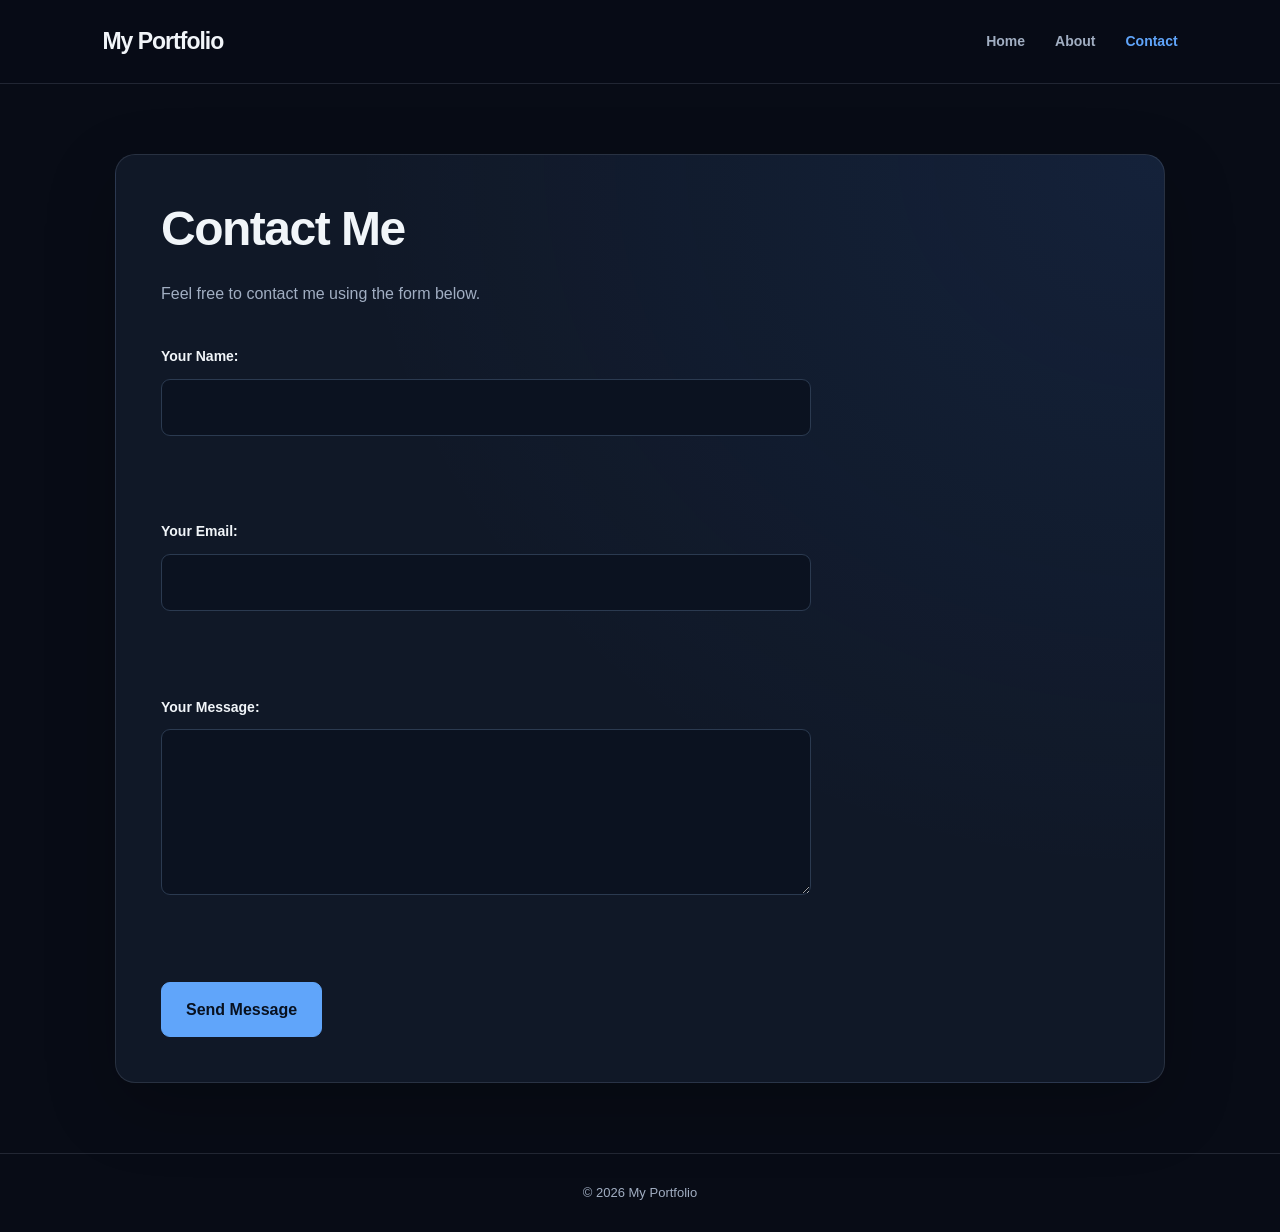
==== contact.html @ 6d08d6c0 "Add files via upload" ====
<!DOCTYPE html>
<html lang="en">
<head>
    <meta charset="UTF-8">
    <meta name="viewport" content="width=device-width, initial-scale=1.0">
    <meta name="description" content="Contact me through my personal portfolio website.">
    <link rel="stylesheet" href="style.css">
    <title>Contact | My Portfolio</title>
</head>
<body>
    <a href="#main">Skip to main content</a>

    <header>
        <h1>My Portfolio</h1>
        <nav aria-label="Main navigation">
            <a href="index.html">Home</a>
            <a href="about.html">About</a>
            <a href="contact.html" aria-current="page">Contact</a>
        </nav>
    </header>

    <main id="main">
        <h2>Contact Me</h2>
        <p>Feel free to contact me using the form below.</p>

        <form action="#" method="get">
            <label for="name">Your Name:</label>
            <input type="text" id="name" name="name" required>
            
            <br><br>

            <label for="email">Your Email:</label>
            <input type="email" id="email" name="email" required>
            
            <br><br>

            <label for="message">Your Message:</label>
            <textarea id="message" name="message" rows="5" required></textarea>
            
            <br><br>

            <button type="submit">Send Message</button>
        </form>
    </main>

    <footer>
        <p>&copy; 2026 My Portfolio</p>
    </footer>
</body>
</html>
---- style.css ----
/* ===== GLOBAL STYLES ===== */
* {
    margin: 0;
    padding: 0;
    box-sizing: border-box;
}

:root {
    --background: #080c16;
    --surface: #101827;
    --surface-light: #172235;
    --accent: #60a5fa;
    --text: #f1f5f9;
    --muted: #a1aec2;
    --border: rgba(148, 163, 184, 0.18);
}

html {
    scroll-behavior: smooth;
}

body {
    font-family: "Segoe UI", Arial, sans-serif;
    background: var(--background);
    color: var(--text);
    line-height: 1.7;
    min-height: 100vh;
}

/* ===== ACCESSIBILITY ===== */
a {
    color: inherit;
}

a:focus-visible,
button:focus-visible,
input:focus-visible,
textarea:focus-visible {
    outline: 3px solid var(--accent);
    outline-offset: 4px;
}

body > a:first-child {
    position: absolute;
    top: -100px;
    left: 16px;
    z-index: 100;
    background: var(--accent);
    color: #080c16;
    padding: 10px 16px;
    border-radius: 6px;
}

body > a:first-child:focus {
    top: 12px;
}

/* ===== HEADER & NAVIGATION ===== */
header {
    display: flex;
    justify-content: space-between;
    align-items: center;
    gap: 24px;
    padding: 22px 8%;
    border-bottom: 1px solid var(--border);
    background: rgba(8, 12, 22, 0.96);
}

header h1 {
    font-size: 23px;
    font-weight: 750;
    letter-spacing: -1px;
}

nav {
    display: flex;
    flex-wrap: wrap;
    gap: 30px;
}

nav a {
    text-decoration: none;
    color: var(--muted);
    font-size: 14px;
    font-weight: 600;
    transition: color 0.25s ease;
}

nav a:hover,
nav a:focus-visible,
nav a[aria-current="page"] {
    color: var(--accent);
}

/* ===== MAIN CONTENT ===== */
main {
    width: min(100% - 40px, 1050px);
    margin: 70px auto;
    padding: 45px;
    background:
        radial-gradient(ellipse at top right,
        rgba(59, 130, 246, 0.09), transparent 55%),
        var(--surface);
    border: 1px solid var(--border);
    border-radius: 20px;
    box-shadow: 0 24px 70px rgba(0, 0, 0, 0.22);
}

h2 {
    font-size: clamp(30px, 5vw, 48px);
    line-height: 1.2;
    letter-spacing: -1.5px;
    margin-bottom: 22px;
}

main p {
    color: var(--muted);
    margin-bottom: 16px;
    max-width: 720px;
}

/* ===== HEADINGS & LINKS ===== */
h1,
h2,
h3 {
    overflow-wrap: anywhere;
}

::selection {
    background: var(--accent);
    color: #080c16;
}

/* ===== CONTACT FORM ===== */
form {
    display: flex;
    flex-direction: column;
    gap: 10px;
    margin-top: 28px;
    max-width: 650px;
}

label {
    color: var(--text);
    font-size: 14px;
    font-weight: 600;
    margin-top: 10px;
}

input,
textarea {
    width: 100%;
    padding: 14px 16px;
    background: #0b1220;
    border: 1px solid #2b3a50;
    border-radius: 9px;
    color: var(--text);
    font: inherit;
    transition: border-color 0.2s ease,
                box-shadow 0.2s ease;
}

input::placeholder,
textarea::placeholder {
    color: #8795aa;
}

input:focus,
textarea:focus {
    border-color: var(--accent);
    box-shadow: 0 0 0 3px rgba(96, 165, 250, 0.12);
    outline: none;
}

textarea {
    min-height: 150px;
    resize: vertical;
}

/* ===== BUTTON ===== */
button {
    align-self: flex-start;
    margin-top: 12px;
    padding: 13px 24px;
    border: 1px solid var(--accent);
    border-radius: 9px;
    background: var(--accent);
    color: #08111f;
    font: inherit;
    font-weight: 700;
    cursor: pointer;
    transition: transform 0.2s ease,
                background 0.2s ease;
}

button:hover {
    background: #93c5fd;
    transform: translateY(-2px);
}

/* ===== FOOTER ===== */
footer {
    text-align: center;
    padding: 28px 20px;
    color: var(--muted);
    font-size: 13px;
    border-top: 1px solid var(--border);
}

/* ===== RESPONSIVE DESIGN ===== */
@media (max-width: 650px) {
    header {
        flex-direction: column;
        text-align: center;
        padding: 22px 18px;
    }

    nav {
        justify-content: center;
        gap: 18px;
    }

    main {
        width: calc(100% - 28px);
        margin: 28px auto;
        padding: 25px 20px;
        border-radius: 14px;
    }

    h2 {
        font-size: 32px;
    }

    button {
        width: 100%;
    }
}

/* Respect reduced-motion preferences */
@media (prefers-reduced-motion: reduce) {
    html {
        scroll-behavior: auto;
    }

    *,
    *::before,
    *::after {
        transition-duration: 0.01ms !important;
        animation-duration: 0.01ms !important;
    }
}
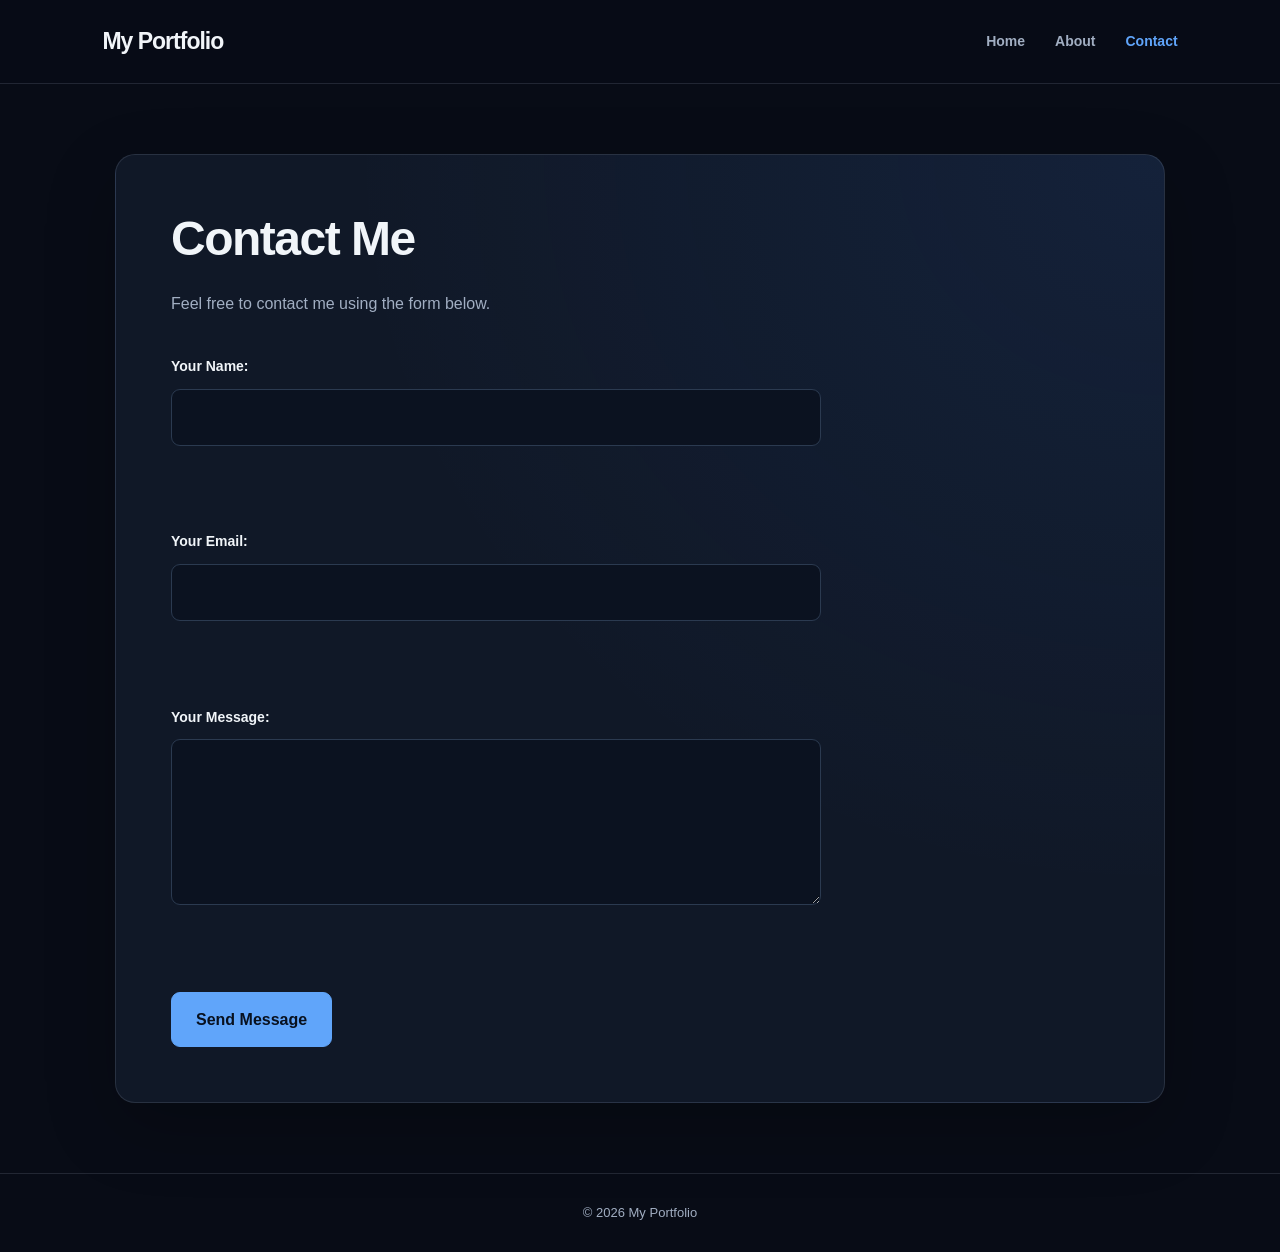
==== commit b2896131: "Update contact.html" ====
--- a/contact.html
+++ b/contact.html
@@ -47,4 +47,4 @@
         <p>&copy; 2026 My Portfolio</p>
     </footer>
 </body>
-</html>+</html>
--- a/style.css
+++ b/style.css
@@ -5,7 +5,9 @@
     box-sizing: border-box;
 }
 
+
 :root {
+    color-scheme: dark;
     --background: #080c16;
     --surface: #101827;
     --surface-light: #172235;
@@ -13,7 +15,28 @@
     --text: #f1f5f9;
     --muted: #a1aec2;
     --border: rgba(148, 163, 184, 0.18);
-}
+    --header-bg: rgba(8, 12, 22, 0.96);
+    --input-bg: #0b1220;
+    --input-border: #2b3a50;
+    --shadow: 0 24px 70px rgba(0, 0, 0, 0.22);
+}
+
+[data-theme="light"] {
+    color-scheme: light;
+    --background: #f4f7fc;
+    --surface: #ffffff;
+    --surface-light: #eaf0fb;
+    --accent: #4338ca;
+    --text: #172033;
+    --muted: #536178;
+    --border: #dbe2ee;
+    --header-bg: rgba(255, 255, 255, 0.96);
+    --input-bg: #ffffff;
+    --input-border: #cbd5e1;
+    --shadow: 0 24px 70px rgba(35, 50, 80, 0.10);
+}
+
+
 
 html {
     scroll-behavior: smooth;
@@ -63,7 +86,7 @@
     gap: 24px;
     padding: 22px 8%;
     border-bottom: 1px solid var(--border);
-    background: rgba(8, 12, 22, 0.96);
+    background: var(--header-bg);
 }
 
 header h1 {
@@ -103,7 +126,7 @@
         var(--surface);
     border: 1px solid var(--border);
     border-radius: 20px;
-    box-shadow: 0 24px 70px rgba(0, 0, 0, 0.22);
+    box-shadow: var(--shadow);
 }
 
 h2 {
@@ -151,8 +174,8 @@
 textarea {
     width: 100%;
     padding: 14px 16px;
-    background: #0b1220;
-    border: 1px solid #2b3a50;
+    background: var(--input-bg);
+border: 1px solid var(--input-border);
     border-radius: 9px;
     color: var(--text);
     font: inherit;
@@ -248,4 +271,133 @@
         transition-duration: 0.01ms !important;
         animation-duration: 0.01ms !important;
     }
-}+}
+
+/* ===== TASK 2: ADVANCED RESPONSIVE DESIGN ===== */
+
+/* Make layouts adapt smoothly */
+html {
+    scroll-padding-top: 20px;
+}
+
+body {
+    overflow-wrap: break-word;
+}
+
+header,
+main,
+footer {
+    min-width: 0;
+}
+
+/* Tablet screens */
+@media (min-width: 651px) and (max-width: 900px) {
+    header {
+        padding: 22px 5%;
+        gap: 16px;
+    }
+
+    nav {
+        gap: 16px;
+    }
+
+    main {
+        width: calc(100% - 48px);
+        margin: 45px auto;
+        padding: 32px;
+    }
+}
+
+/* Large desktop screens */
+@media (min-width: 1200px) {
+    header {
+        padding-inline: max(8%, calc((100% - 1100px) / 2));
+    }
+
+    main {
+        padding: 55px;
+    }
+}
+
+/* Small mobile screens */
+@media (max-width: 400px) {
+    header {
+        padding: 18px 14px;
+        gap: 16px;
+    }
+
+    header h1 {
+        font-size: 21px;
+    }
+
+    nav {
+        gap: 14px;
+    }
+
+    nav a {
+        font-size: 13px;
+    }
+
+    main {
+        width: calc(100% - 24px);
+        padding: 22px 16px;
+        margin-block: 24px;
+    }
+
+    h2 {
+        font-size: 28px;
+    }
+}
+
+/* Make images and embedded content responsive */
+img,
+video,
+iframe {
+    max-width: 100%;
+}
+
+/* Better touch interaction */
+button,
+nav a {
+    touch-action: manipulation;
+}
+
+/* CSS Grid layout */
+.about-layout {
+    display: grid;
+    grid-template-columns: minmax(0, 1.2fr) minmax(0, 0.8fr);
+    gap: 24px;
+    align-items: start;
+}
+
+.about-layout .page-title {
+    grid-column: 1 / -1;
+    margin-bottom: 0;
+}
+
+.about-layout section {
+    min-width: 0;
+    padding: 24px;
+    background: var(--surface-light);
+    border: 1px solid var(--border);
+    border-radius: 14px;
+}
+
+.about-layout section h3 {
+    margin-bottom: 12px;
+}
+
+@media (max-width: 650px) {
+    .about-layout {
+        grid-template-columns: minmax(0, 1fr);
+        gap: 16px;
+    }
+
+    .about-layout .page-title {
+        grid-column: auto;
+    }
+
+    .about-layout section {
+        padding: 20px;
+    }
+}
